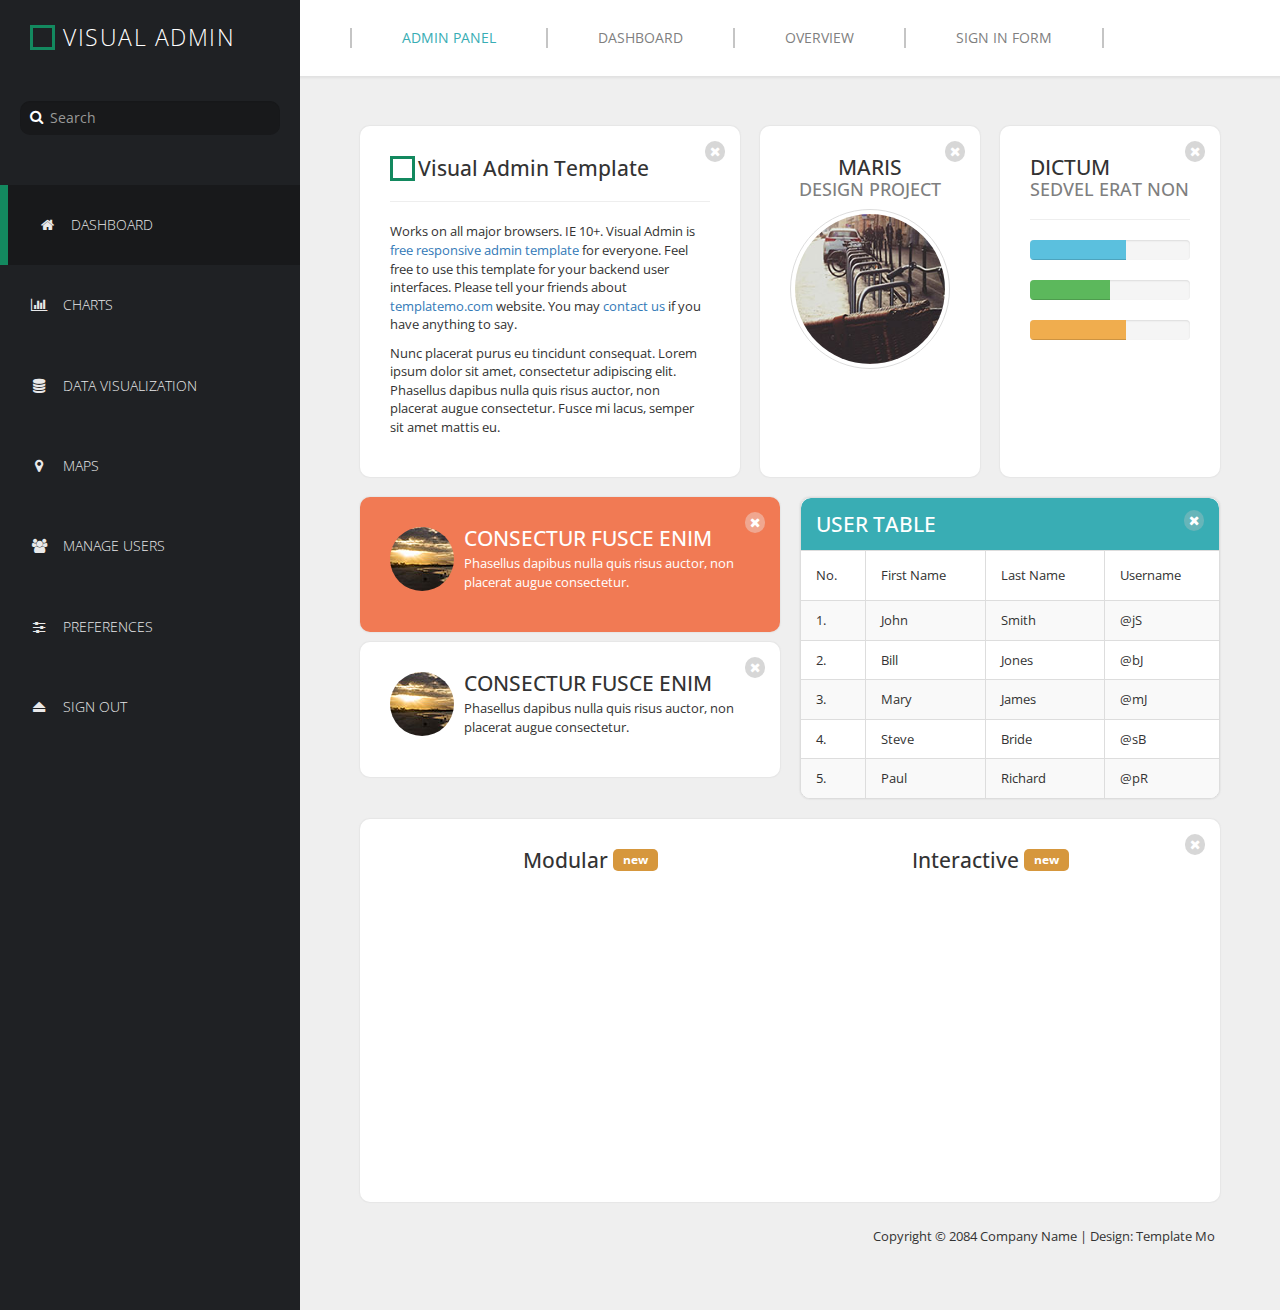
==== index.html @ d7946f82 "first push" ====
<!DOCTYPE html>
<html lang="en">
  <head>
    <meta charset="utf-8">
    <meta http-equiv="X-UA-Compatible" content="IE=edge">
    <meta name="viewport" content="width=device-width, initial-scale=1">  
    <title>Visual Admin Dashboard - Home</title>
    <meta name="description" content="">
    <meta name="author" content="templatemo">
    <link href='http://fonts.googleapis.com/css?family=Open+Sans:400,300,400italic,700' rel='stylesheet' type='text/css'>
    <link href="css/font-awesome.min.css" rel="stylesheet">
    <link href="css/bootstrap.min.css" rel="stylesheet">
    <link href="css/templatemo-style.css" rel="stylesheet">

  </head>
  <body>  
    <!-- Left column -->
    <div class="templatemo-flex-row">
      <div class="templatemo-sidebar">
        <header class="templatemo-site-header">
          <div class="square"></div>
          <h1>Visual Admin</h1>
        </header>
             
        <!-- Search box -->
        <form class="templatemo-search-form" role="search">
          <div class="input-group">
              <button type="submit" class="fa fa-search"></button>
              <input type="text" class="form-control" placeholder="Search" name="srch-term" id="srch-term">           
          </div>
        </form>
        <div class="mobile-menu-icon">
            <i class="fa fa-bars"></i>
        </div>
        <nav class="templatemo-left-nav">          
          <ul>
            <li><a href="#" class="active"><i class="fa fa-home fa-fw"></i>Dashboard</a></li>
            <li><a href="data-visualization.html"><i class="fa fa-bar-chart fa-fw"></i>Charts</a></li>
            <li><a href="data-visualization.html"><i class="fa fa-database fa-fw"></i>Data Visualization</a></li>
            <li><a href="maps.html"><i class="fa fa-map-marker fa-fw"></i>Maps</a></li>
            <li><a href="manage-users.html"><i class="fa fa-users fa-fw"></i>Manage Users</a></li>
            <li><a href="preferences.html"><i class="fa fa-sliders fa-fw"></i>Preferences</a></li>
            <li><a href="login.html"><i class="fa fa-eject fa-fw"></i>Sign Out</a></li>
          </ul>  
        </nav>
      </div>
      <!-- Main content --> 
      <div class="templatemo-content col-1 light-gray-bg">
        <div class="templatemo-top-nav-container">
          <div class="row">
            <nav class="templatemo-top-nav col-lg-12 col-md-12">
              <ul class="text-uppercase">
                <li><a href="" class="active">Admin panel</a></li>
                <li><a href="">Dashboard</a></li>
                <li><a href="">Overview</a></li>
                <li><a href="login.html">Sign in form</a></li>
              </ul>  
            </nav> 
          </div>
        </div>
        <div class="templatemo-content-container">
          <div class="templatemo-flex-row flex-content-row">
            <div class="templatemo-content-widget white-bg col-2">
              <i class="fa fa-times"></i>
              <div class="square"></div>
              <h2 class="templatemo-inline-block">Visual Admin Template</h2><hr>
              <p>Works on all major browsers. IE 10+. Visual Admin is <a href="http://www.templatemo.com/tag/admin" target="_parent">free responsive admin template</a> for everyone. Feel free to use this template for your backend user interfaces. Please tell your friends about <a href="http://www.templatemo.com" target="_parent">templatemo.com</a> website. You may <a href="http://www.templatemo.com/contact" target="_parent">contact us</a> if you have anything to say.</p>
              <p>Nunc placerat purus eu tincidunt consequat. Lorem ipsum dolor sit amet, consectetur adipiscing elit. Phasellus dapibus nulla quis risus auctor, non placerat augue consectetur. Fusce mi lacus, semper sit amet mattis eu.</p>              
            </div>
            <div class="templatemo-content-widget white-bg col-1 text-center">
              <i class="fa fa-times"></i>
              <h2 class="text-uppercase">Maris</h2>
              <h3 class="text-uppercase margin-bottom-10">Design Project</h3>
              <img src="images/bicycle.jpg" alt="Bicycle" class="img-circle img-thumbnail">
            </div>
            <div class="templatemo-content-widget white-bg col-1">
              <i class="fa fa-times"></i>
              <h2 class="text-uppercase">Dictum</h2>
              <h3 class="text-uppercase">Sedvel Erat Non</h3><hr>
              <div class="progress">
                <div class="progress-bar progress-bar-info" role="progressbar" aria-valuenow="60" aria-valuemin="0" aria-valuemax="100" style="width: 60%;"></div>
              </div>
              <div class="progress">
                <div class="progress-bar progress-bar-success" role="progressbar" aria-valuenow="60" aria-valuemin="0" aria-valuemax="100" style="width: 50%;"></div>
              </div>
              <div class="progress">
                <div class="progress-bar progress-bar-warning" role="progressbar" aria-valuenow="60" aria-valuemin="0" aria-valuemax="100" style="width: 60%;"></div>
              </div>                          
            </div>
          </div>
          <div class="templatemo-flex-row flex-content-row">
            <div class="col-1">              
              <div class="templatemo-content-widget orange-bg">
                <i class="fa fa-times"></i>                
                <div class="media">
                  <div class="media-left">
                    <a href="#">
                      <img class="media-object img-circle" src="images/sunset.jpg" alt="Sunset">
                    </a>
                  </div>
                  <div class="media-body">
                    <h2 class="media-heading text-uppercase">Consectur Fusce Enim</h2>
                    <p>Phasellus dapibus nulla quis risus auctor, non placerat augue consectetur.</p>  
                  </div>        
                </div>                
              </div>            
              <div class="templatemo-content-widget white-bg">
                <i class="fa fa-times"></i>
                <div class="media">
                  <div class="media-left">
                    <a href="#">
                      <img class="media-object img-circle" src="images/sunset.jpg" alt="Sunset">
                    </a>
                  </div>
                  <div class="media-body">
                    <h2 class="media-heading text-uppercase">Consectur Fusce Enim</h2>
                    <p>Phasellus dapibus nulla quis risus auctor, non placerat augue consectetur.</p>  
                  </div>
                </div>                
              </div>            
            </div>
            <div class="col-1">
              <div class="panel panel-default templatemo-content-widget white-bg no-padding templatemo-overflow-hidden">
                <i class="fa fa-times"></i>
                <div class="panel-heading templatemo-position-relative"><h2 class="text-uppercase">User Table</h2></div>
                <div class="table-responsive">
                  <table class="table table-striped table-bordered">
                    <thead>
                      <tr>
                        <td>No.</td>
                        <td>First Name</td>
                        <td>Last Name</td>
                        <td>Username</td>
                      </tr>
                    </thead>
                    <tbody>
                      <tr>
                        <td>1.</td>
                        <td>John</td>
                        <td>Smith</td>
                        <td>@jS</td>
                      </tr>
                      <tr>
                        <td>2.</td>
                        <td>Bill</td>
                        <td>Jones</td>
                        <td>@bJ</td>
                      </tr>
                      <tr>
                        <td>3.</td>
                        <td>Mary</td>
                        <td>James</td>
                        <td>@mJ</td>
                      </tr>
                      <tr>
                        <td>4.</td>
                        <td>Steve</td>
                        <td>Bride</td>
                        <td>@sB</td>
                      </tr>
                      <tr>
                        <td>5.</td>
                        <td>Paul</td>
                        <td>Richard</td>
                        <td>@pR</td>
                      </tr>                    
                    </tbody>
                  </table>    
                </div>                          
              </div>
            </div>           
          </div> <!-- Second row ends -->
          <div class="templatemo-flex-row flex-content-row templatemo-overflow-hidden"> <!-- overflow hidden for iPad mini landscape view-->
            <div class="col-1 templatemo-overflow-hidden">
              <div class="templatemo-content-widget white-bg templatemo-overflow-hidden">
                <i class="fa fa-times"></i>
                <div class="templatemo-flex-row flex-content-row">
                  <div class="col-1 col-lg-6 col-md-12">
                    <h2 class="text-center">Modular<span class="badge">new</span></h2>
                    <div id="pie_chart_div" class="templatemo-chart"></div> <!-- Pie chart div -->
                  </div>
                  <div class="col-1 col-lg-6 col-md-12">
                    <h2 class="text-center">Interactive<span class="badge">new</span></h2>
                    <div id="bar_chart_div" class="templatemo-chart"></div> <!-- Bar chart div -->
                  </div>  
                </div>                
              </div>
            </div>
          </div>
          <footer class="text-right">
            <p>Copyright &copy; 2084 Company Name 
            | Design: Template Mo</p>
          </footer>         
        </div>
      </div>
    </div>
    
    <!-- JS -->
    <script src="js/jquery-1.11.2.min.js"></script>      <!-- jQuery -->
    <script src="js/jquery-migrate-1.2.1.min.js"></script> <!--  jQuery Migrate Plugin -->
    <script src="https://www.google.com/jsapi"></script> <!-- Google Chart -->
    <script>
      /* Google Chart 
      -------------------------------------------------------------------*/
      // Load the Visualization API and the piechart package.
      google.load('visualization', '1.0', {'packages':['corechart']});

      // Set a callback to run when the Google Visualization API is loaded.
      google.setOnLoadCallback(drawChart); 
      
      // Callback that creates and populates a data table,
      // instantiates the pie chart, passes in the data and
      // draws it.
      function drawChart() {

          // Create the data table.
          var data = new google.visualization.DataTable();
          data.addColumn('string', 'Topping');
          data.addColumn('number', 'Slices');
          data.addRows([
            ['Mushrooms', 3],
            ['Onions', 1],
            ['Olives', 1],
            ['Zucchini', 1],
            ['Pepperoni', 2]
          ]);

          // Set chart options
          var options = {'title':'How Much Pizza I Ate Last Night'};

          // Instantiate and draw our chart, passing in some options.
          var pieChart = new google.visualization.PieChart(document.getElementById('pie_chart_div'));
          pieChart.draw(data, options);

          var barChart = new google.visualization.BarChart(document.getElementById('bar_chart_div'));
          barChart.draw(data, options);
      }

      $(document).ready(function(){
        if($.browser.mozilla) {
          //refresh page on browser resize
          // http://www.sitepoint.com/jquery-refresh-page-browser-resize/
          $(window).bind('resize', function(e)
          {
            if (window.RT) clearTimeout(window.RT);
            window.RT = setTimeout(function()
            {
              this.location.reload(false); /* false to get page from cache */
            }, 200);
          });      
        } else {
          $(window).resize(function(){
            drawChart();
          });  
        }   
      });
      
    </script>
    <script type="text/javascript" src="js/templatemo-script.js"></script>      <!-- Templatemo Script -->

  </body>
</html>
---- css/templatemo-style.css ----
/*

Visual Admin Template

https://templatemo.com/tm-455-visual-admin



TABLE OF CONTENT
	1. Universal Styles
	2. Left Column
	3. Right Column
	4. Charts & Maps
	5. Login
	6. Manage Users
	7. Preferences
	8. Media Queries
----------------------------------------------*/
/* 1. Universal Styles
----------------------------------------------*/
* {	font-family: 'Open Sans', sans-serif; }
body {	font-size: 13px; }
body, .templatemo-left-nav { background: #1f2124; }
h1, h2, h3 { margin: 0; }
h2 { font-size: 1.6em; }
h3 {
	color: #7f7f7f;
	font-size: 1.4em;
}
ul {
	list-style-type: none;
    margin: 0;
    padding: 0;
}
a:hover { text-decoration: none; }
nav li {
	font-size: 1.1em;
	list-style: none;	
	text-transform: uppercase;
}
.templatemo-inline-block {
	display: inline-block;
	vertical-align: middle;
}
.templatemo-block {	display: block; }
.templatemo-position-relative {	position: relative; }
.blue-text { color: #39ADB4; }
.white-text { color: white; }
.green-bg {	background-color: #39ADB4; }
.yellow-bg { background-color: #D8D138; }
.white-bg {	background-color: white; }
.white-bg .fa-times { background-color: #d7d7d7; }
.white-bg .fa-times:hover {	background: #83ccd1; }
.orange-bg {
	background-color: #F17A54;
	color: white;
}
.orange-bg .fa-times {	background-color: #F0A790; }
.orange-bg .fa-times:hover { background-color: #E14311; }
.pink-bg {
	background-color: #D7425C;
	color: white;
}
.pink-bg .fa-times { background-color: #E57C8F;	}
.pink-bg .fa-times:hover { background-color: #BD1F3B; }
.blue-bg {
	background-color: #3275BB;
	color: white;
}
.blue-bg .fa-times { background-color: #6792C0; }
.blue-bg .fa-times:hover { background-color: #2C639C; }
.light-gray-bg { background-color: #efefef; }
.padding-right-25 {	padding-right: 25px; }
.margin-bottom-0 {	margin-bottom: 0; }
.margin-bottom-5 {	margin-bottom: 5px; }
.margin-bottom-10 {	margin-bottom: 10px; }
.margin-bottom-30 {	margin-bottom: 30px; }
.margin-bottom-70 {	margin-bottom: 70px; }
.margin-right-15 { margin-right: 15px; }
.margin-10 { margin: 10px; }
.width-100 { width: 100%; }
.no-border { border: none; }
.border-radius-10 { border-radius: 10px; }
footer { padding: 15px; }

/* 2. Left Column
-----------------------------*/
.templatemo-sidebar { width: 300px; }
.square {
	width: 25px;
	height: 25px;
	border: 3px solid #13895F;
	display: inline-block;
	vertical-align: middle;
}
.circle {
	width: 15px;
	height: 15px;
	border-radius: 50%;
}
.templatemo-site-header { margin: 25px 30px; }
.templatemo-site-header h1 {
	color: white;
	display: inline-block;
	font-size: 1.8em;
	font-weight: 300;
	letter-spacing: 1.5px;
	margin: 0 5px;	
	text-transform: uppercase;
	vertical-align: middle;
}
.profile-photo-container { position: relative; }
.profile-photo-overlay {
	background-color: rgba(4, 152, 114, 0.35);
	position: absolute;
	top: 0;
	left: 0;
	width: 100%;
	height: 100%;
	transition: all 0.3s ease;
}
.profile-photo-overlay:hover { background-color: rgba(4, 152, 114, 0); }

/* Search form */
.templatemo-search-form {
	font-size: 1.1em;
	margin: 50px 20px;		
}
.templatemo-search-form .input-group { width: 100%; }
.templatemo-search-form .input-group .form-control {
	background-color: #18191b;
	border: none;
	border-radius: 10px;
	color: #DDD;
	padding-left: 30px;
}
.form-control:focus {
  border-color: #13895F;
  outline: 0;
  box-shadow: inset 0 1px 1px rgba(19,137,95,.075),0 0 8px rgba(19,137,95,.6);
}
.form-control.highlight {
	background-color: #39ADB4;
	color: white;
}
.form-control.highlight::-webkit-input-placeholder { /* WebKit browsers */
    color:    #ccc;
}
.form-control.highlight:-moz-placeholder { /* Mozilla Firefox 4 to 18 */
   color:    #ccc;
   opacity:  1;
}
.form-control.highlight::-moz-placeholder { /* Mozilla Firefox 19+ */
   color:    #ccc;
   opacity:  1;
}
.form-control.highlight:-ms-input-placeholder { /* Internet Explorer 10+ */
   color:    #ccc;
}
.templatemo-search-form .input-group { position: relative; }
.fa-search {
    height:32px;
    width:32px;
    border: none;
    cursor: pointer;
    color:white;
    background:transparent;
    position:absolute;
    top: 0;
	left: 0;
	z-index: 100;
}
.mobile-menu-icon { 
	cursor:pointer;
	display:none; 
}
.templatemo-left-nav li { font-weight: 300; }
.templatemo-left-nav a.active,
.templatemo-left-nav a:hover {
	background: #18191b;
	border-left: 8px solid #13895F;
}
.templatemo-left-nav a {
	color: #e9e9ea;
	display: block;
	padding: 30px;
	transition: all 0.3s ease;
}
.templatemo-left-nav .fa { margin-right: 15px; }

/* 3. Right Column
------------------------------*/
.templatemo-top-nav-container {
	background-color: white;
	padding: 28px 50px;
 	box-shadow: 0px 0px 2px 2px rgba(161, 159, 159, 0.18);
}
.templatemo-top-nav li {
    float: left;
    list-style: none;
}
.templatemo-top-nav a {
	color: #7f7f7f;
    display: block;
    padding: 0 50px;
    border-left: 2px solid #c5c5c5;
}
.templatemo-top-nav li:last-child a { border-right: 2px solid #c5c5c5; }
.templatemo-top-nav a:hover,
.templatemo-top-nav a.active {
	color: #39ADB4;
}

/* Main Content Area */
.templatemo-content {
  margin-top: 0px;
  min-height: 600px;
  padding: 0;  
  overflow-x: hidden;
}
.templatemo-content-container {	padding: 40px 50px; }
.templatemo-flex-row {
	display: -webkit-flex;
	display: -ms-flexbox;
	display: flex;
}
.col-1 {
	-webkit-flex: 1;
	    -ms-flex: 1;
	        flex: 1;
}
.col-2 {
	-webkit-flex: 2;
	    -ms-flex: 2;
	        flex: 2;
}

/* Content Widget */
.templatemo-content-widget {
	border-radius: 10px;
	padding: 30px;	
	position: relative;
	margin: 10px;
 	box-shadow: 0px 0px 1px 1px rgba(161, 159, 159, 0.1);
}
.templatemo-content-widget.no-padding {	padding: 0; }
.fa-times {
	border-radius: 15px;
  	color: white;
  	cursor: pointer;
	padding: 4px 5px;
  	position: absolute;
  	top: 15px;
  	right: 15px;
  	z-index: 100;
  	transition: all 0.3s ease;
}
.fa-heart {
  color: white;
  cursor: pointer;
  font-size: 1.4em;
  position: absolute;
  top: 30px;
  right: 30px;
  z-index: 100;
  transition: all 0.3s ease;
}
.fa-heart:hover { color: #39ADB4; }
.progress {	display: block; }
.panel-default>.panel-heading {
	background-color: #39ADB4;
	border-top-left-radius: 10px;
	border-top-right-radius: 10px;
	color: white;
	padding: 15px;
}
.panel-default .fa-times {
	top: 12px;
	background-color: #67B5B9;
}
.panel-default .fa-times:hover { background-color: #297B7F;	}
.panel { border-radius: 10px; }
.pagination-wrap {
	margin-right: 10px;
	text-align: right;
}
.pagination>li>a {
	border-color: #E9E8E8;
	color: #a6a6a6;
	margin: 2px;
	padding: 10px;	
}
.pagination>li>a,
.pagination>li:first-child>a,
.pagination>li:last-child>a {
	border-radius: 10px;
}
.pagination>.active>a, 
.pagination>.active>a:focus, 
.pagination>.active>a:hover {
	background-color: #39ADB4;
	border-color: #E9E8E8;
}
.table { margin-bottom: 0; }
.table>tbody>tr>td { padding: 10px 15px; }
.table>thead>tr>td { padding: 15px; }
.media { margin-top: 0; }
.media-body { vertical-align: middle; }
.badge {
	background-color: #d6973d;
	border-radius: 5px;
	margin-left: 5px;
	padding: 5px 10px;
	vertical-align: top;
}
.templatemo-img-bordered {
	border: 1px solid #ccc;
	padding: 3px;
}

/* 4. Charts & Maps - http://codepen.io/shoogledesigns/pen/BfLkA
----------------------------------------------------------------*/
.templatemo-chart {
	width: 100%;
	height: 300px;
}
#timeline_div {	height: auto; }

/* JQVMap */
.jqvmap-zoomin, .jqvmap-zoomout {
    width: 15px;
    height: 15px;
}
.vmap { height: 300px; }

/* 5. Login
------------------------------*/
.templatemo-login-widget {
	max-width: 450px;
	margin-left: auto;
	margin-right: auto;
	padding: 50px;
}
.templatemo-login-widget .square {
	width: 18px;
	height: 18px;
}
.templatemo-login-widget header { margin-bottom: 40px; }
.templatemo-login-widget h1 {
	display: inline-block;
	font-size: 1.8em;
	text-align: center;
	text-transform: uppercase;
	vertical-align: middle;
}
.templatemo-login-form .form-group { margin-bottom: 20px; }
.templatemo-login-form .form-group:last-child {	margin-bottom: 0; }
.input-group-addon { background: none; }
.btn-primary {
	border-radius: 2px;
	background-color: #39ADB4;
	border: none;	
	color: white;	
}
.btn-primary:hover { background-color: #2A858B; }
.templatemo-blue-button, 
.templatemo-white-button {
	border-radius: 2px;
	padding: 10px 30px;
	text-transform: uppercase;
	transition: all 0.3s ease;
}
.templatemo-blue-button {
	background-color: #39ADB4;
	border: none;	
	color: white;	
}
.templatemo-blue-button:hover {	background-color: #2A858B; }
.templatemo-white-button {
	background-color: white;
	border: 1px solid #39ADB4;	
	color: #39ADB4;	
}
.templatemo-white-button:hover { background-color: #eff2f3;	}
.templatemo-register-widget {
	max-width: 450px;
	padding: 15px;
	text-align: center;
}
.templatemo-register-widget p {	margin-bottom: 0; }
.checkbox label { padding-left: 0; }
.font-weight-400 { font-weight: 400; }

/* Style checkboxes and radio buttons
http://webdesign.tutsplus.com/tutorials/quick-tip-easy-css3-checkboxes-and-radio-buttons--webdesign-8953 */
input[type="checkbox"] {  display:none; }
input[type="checkbox"] + label span {
    display:inline-block;
    width:26px;
    height:25px;
    margin:-1px 4px 0 0;
    vertical-align:middle;
    background:url(../images/checkbox-radio-sheet.png) left top no-repeat;
    cursor:pointer;
}
input[type="checkbox"]:checked + label span {
    background:url(../images/checkbox-radio-sheet.png) -26px top no-repeat;
}
input[type="radio"] { display:none; }
input[type="radio"] + label span {
    display:inline-block;
    width:26px;
    height:25px;
    margin:-1px 4px 0 0;
    vertical-align:middle;
    background:url(../images/checkbox-radio-sheet.png) -52px top no-repeat;
    cursor:pointer;
}
input[type="radio"]:checked + label span {
    background:url(../images/checkbox-radio-sheet.png) -78px top no-repeat;
}

/* 6. Manage Users
------------------------------*/
.templatemo-sort-by:hover {	color: #ded9d9; }
.templatemo-edit-btn {
	border: 1px solid #ddd;
	border-radius: 3px;
	color: black;
	padding: 5px 15px;
	transition: all 0.3s ease;
}
.templatemo-edit-btn:hover {
	background-color: #39ADB4;
	border: 1px solid #39ADB4;
	color: white;
}
.templatemo-link { color: black; }
.templatemo-link:hover { color: #39ADB4; }
.templatemo-overflow-hidden { overflow: hidden; }
.templatemo-user-table thead {
	background-color: #39ADB4;
	color: white;
}
.panel>.table-responsive:last-child>.table:last-child, .panel>.table:last-child {
  border-bottom-right-radius: 10px;
  border-bottom-left-radius: 10px;
}
.panel>.table:first-child {
  border-top-left-radius: 10px;
  border-top-right-radius: 10px;
}
.templatemo-social-icons-container {
	background-color: #f4f3f3;
	display: -webkit-flex;
	display: -ms-flexbox;
	display: flex;
	-webkit-justify-content: space-between;
	    -ms-flex-pack: justify;
	        justify-content: space-between;
	box-shadow: 0px 0px 1px 1px rgba(161, 159, 159, 0.1);
	position: absolute;
	bottom: 0;
	left: 0;
	width: 100%;
	height: 50px;
	border-bottom-left-radius: 10px;
	border-bottom-right-radius: 10px;
	border-top: 1px solid #dedede;
}
.social-icon-wrap {
	width: 33%;
	height: 100%;
	display: -webkit-flex;
	display: -ms-flexbox;
	display: flex;
	-webkit-align-items: center;
	    -ms-flex-align: center;
	        align-items: center;
	-webkit-justify-content: center;
	    -ms-flex-pack: center;
	        justify-content: center;
}
.social-icon-wrap:nth-child(2) {
	border-left: 1px solid #dedede;
	border-right: 1px solid #dedede;
}
.templatemo-social-icon {
	background-color: #a6a6a6;
	border-radius: 50%;
	color: white;
	cursor: pointer;
	font-size: 1.5em;
	padding-top: 8px;
	width: 35px;
	height: 35px;
	transition: all 0.3s ease;
}
.templatemo-social-icon:hover {	background-color: #39ADB4; }
.templatemo-content-img-bg {
	background-position: center;
	background-attachment: stretch;
	min-height: 300px;
}
.content-bg-img {
	position: absolute;
	top: 0;
	left: 0;
	border-radius: 10px;
	width: 100%;
	height: 100%;
}
.view-img-btn-wrap {
	position: absolute;
	bottom: 50px;
	left: 0;
	width: 100%;
	text-align: center;
}
.templatemo-view-img-btn {
	background-color: #f4f3f3;	
	border: none;
	border-radius: 5px;
	color: #a6a6a6;
	padding: 10px 50px;
	text-transform: uppercase;
	transition: all 0.3s ease;
}
.templatemo-view-img-btn:hover {
	background-color: #39ADB4;
	color: white;
}

/* 7. Preferences
-------------------------------*/
.has-success .checkbox, .has-success .checkbox-inline, .has-success .control-label, .has-success .help-block, 
.has-success .radio, .has-success .radio-inline, .has-success.checkbox label, .has-success.checkbox-inline label, 
.has-success.radio label, .has-success.radio-inline label {
	color: #13895F;
}
.has-success .form-control { border-color: #13895F; }
.has-warning .checkbox, .has-warning .checkbox-inline, .has-warning .control-label, .has-warning .help-block, 
.has-warning .radio, .has-warning .radio-inline, .has-warning.checkbox label, .has-warning.checkbox-inline label, 
.has-warning.radio label, .has-warning.radio-inline label {
	color: #CF922C;
}
.has-warning .form-control { border-color: #CF922C; }
.has-error .checkbox, .has-error .checkbox-inline, .has-error .control-label, .has-error .help-block, 
.has-error .radio, .has-error .radio-inline, .has-error.checkbox label, .has-error.checkbox-inline label, 
.has-error.radio label, .has-error.radio-inline label {
	color: #D7425C;
}
.has-error .form-control { border-color: #D7425C; }
.templatemo-multi-select {
	min-width: 200px;
	height: 100px;
	overflow-y: scroll;	
}

/* 8. Media Queries
------------------------------*/
@media screen and (max-width: 1199px) and (min-width: 991px) {
	.templatemo-site-header { margin: 25px; }
	.templatemo-sidebar { width: 250px;	}
	.templatemo-search-form { margin: 20px; }
	nav li { font-size: 1em; }
	.templatemo-left-nav a { padding: 15px; }
	.templatemo-top-nav a { padding: 0 30px; }
}

@media screen and (max-width: 1199px) {
	.templatemo-flex-row.flex-content-row { display: block;	}
}

@media screen and (max-width: 992px) and (min-width: 768px) {
	.templatemo-site-header,
	.templatemo-search-form { 
		margin: 15px; 
	}
	.templatemo-sidebar { width: 200px; } 
	.templatemo-site-header h1 { font-size: 1.6em; }
	.square { 
		width: 20px; 
		height: 20px;
	}
	.templatemo-left-nav a.active,
	.templatemo-left-nav a:hover {
		border-left: 6px solid #13895F;		
	}	
	.templatemo-top-nav-container {	padding: 17px 30px;	}
	.templatemo-top-nav a { padding: 0 15px; }
}

@media screen and (max-width: 992px) {
	nav li { font-size: 1em; }
	.templatemo-left-nav a { padding: 15px 10px; }	
	.templatemo-content-container {	padding: 10px; }
}
@media only screen and (min-width: 768px) {
	.templatemo-left-nav {	display: block !important; }
}
@media screen and (max-width: 767px) {
	.templatemo-flex-row { display: block; }
	.templatemo-site-header { margin: 20px 15px; }
	.profile-photo-container {	display: none; /* Hide profile photo on mobile view */	}
	.templatemo-search-form { margin: 10px; }
	.templatemo-top-nav-container {	padding: 10px; }
	.templatemo-top-nav a { 
		border-left: 1px solid #c5c5c5;
		padding: 0 7px; 
	}
	.templatemo-top-nav li:last-child a { border-right: 1px solid #c5c5c5; }
	.templatemo-content-widget { padding: 15px;	}

	/* Left column */
	.templatemo-left-nav {
		display: none;
		position: fixed;
		top: 10px;
		right: 50px;		
		height: 300px;
		overflow: auto;
		width: 200px;
		z-index: 999;
	}
	.templatemo-left-nav a.active, 
	.templatemo-left-nav a:hover {
		border-left: 4px solid #13895F;	
	}
	.mobile-menu-icon {
		cursor: pointer;
		display: block;
		position: fixed;
		top: 10px;
		right: 10px;
		z-index: 1000;
	}
	.mobile-menu-icon:hover .fa { background-color: rgba(19,137,95,0.8); }
	.mobile-menu-icon .fa {
		color: #fff;
		background-color: rgba(19,137,95,0.4);
		font-size: 1.5em;
		width: 40px;
		height: 40px;
		padding-top: 9px;
		padding-left: 11px;
	}
}
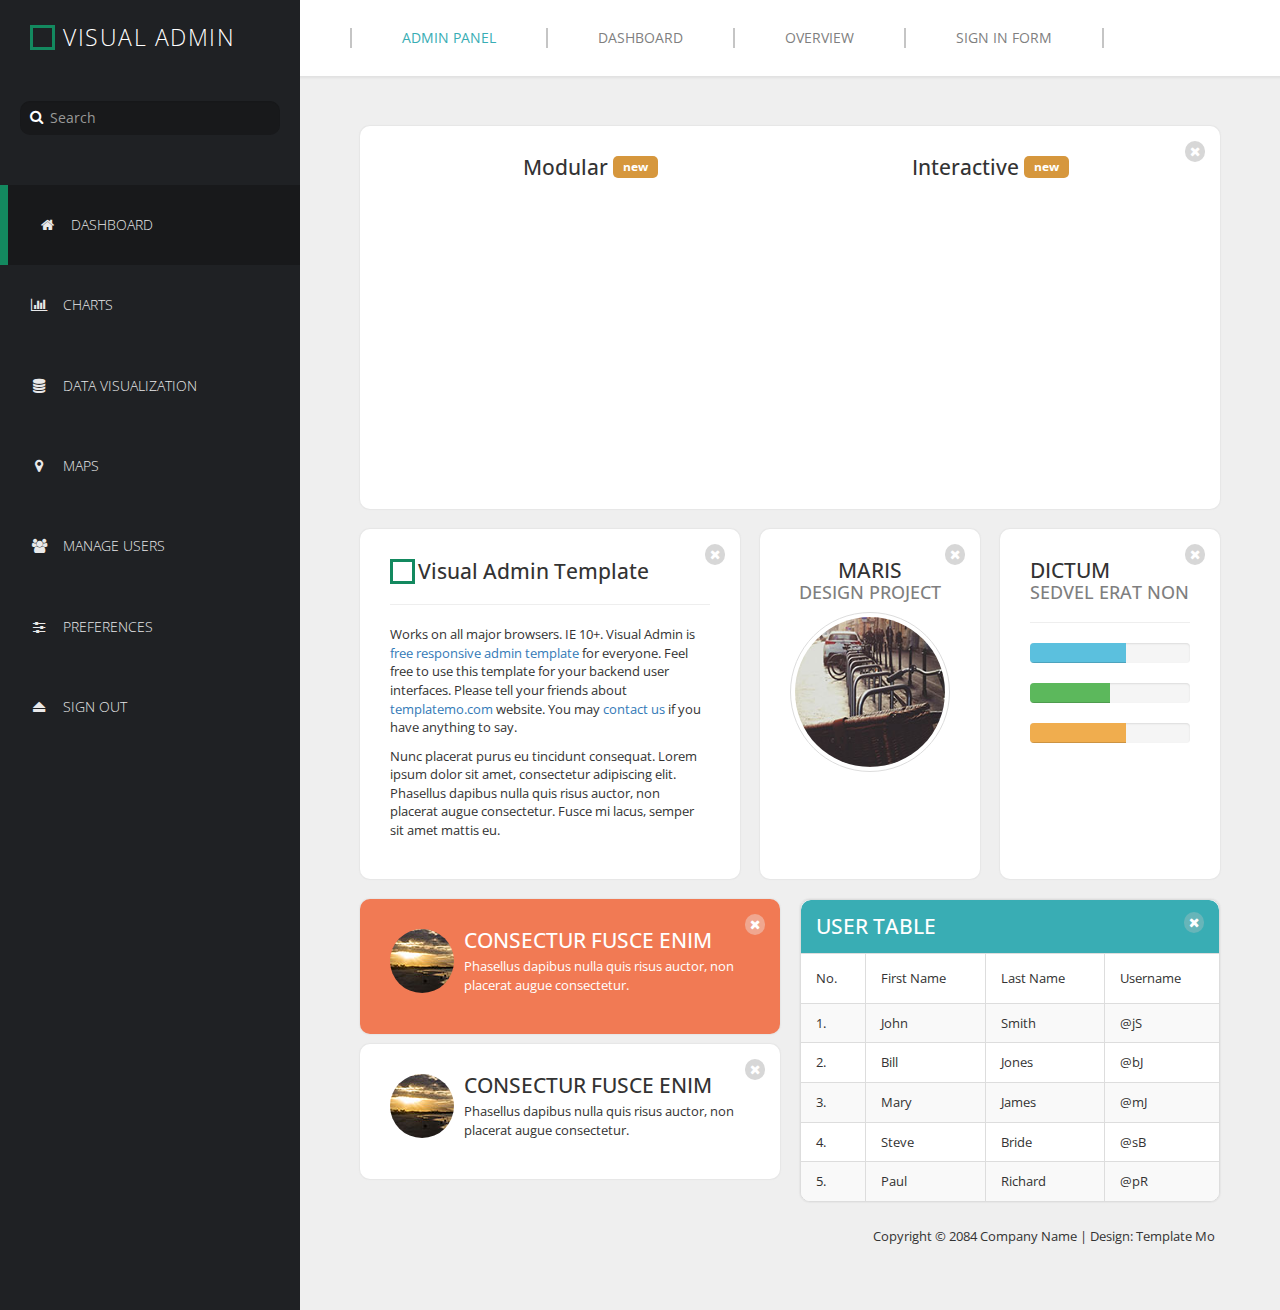
==== commit cb01e60b: "DEBUT DASHBORD" ====
--- a/index.html
+++ b/index.html
@@ -59,6 +59,23 @@
           </div>
         </div>
         <div class="templatemo-content-container">
+          <div class="templatemo-flex-row flex-content-row templatemo-overflow-hidden"> <!-- overflow hidden for iPad mini landscape view-->
+            <div class="col-1 templatemo-overflow-hidden">
+              <div class="templatemo-content-widget white-bg templatemo-overflow-hidden">
+                <i class="fa fa-times"></i>
+                <div class="templatemo-flex-row flex-content-row">
+                  <div class="col-1 col-lg-6 col-md-12">
+                    <h2 class="text-center">Modular<span class="badge">new</span></h2>
+                    <div id="pie_chart_div" class="templatemo-chart"></div> <!-- Pie chart div -->
+                  </div>
+                  <div class="col-1 col-lg-6 col-md-12">
+                    <h2 class="text-center">Interactive<span class="badge">new</span></h2>
+                    <div id="bar_chart_div" class="templatemo-chart"></div> <!-- Bar chart div -->
+                  </div>  
+                </div>                
+              </div>
+            </div>
+          </div>
           <div class="templatemo-flex-row flex-content-row">
             <div class="templatemo-content-widget white-bg col-2">
               <i class="fa fa-times"></i>
@@ -169,24 +186,8 @@
                 </div>                          
               </div>
             </div>           
-          </div> <!-- Second row ends -->
-          <div class="templatemo-flex-row flex-content-row templatemo-overflow-hidden"> <!-- overflow hidden for iPad mini landscape view-->
-            <div class="col-1 templatemo-overflow-hidden">
-              <div class="templatemo-content-widget white-bg templatemo-overflow-hidden">
-                <i class="fa fa-times"></i>
-                <div class="templatemo-flex-row flex-content-row">
-                  <div class="col-1 col-lg-6 col-md-12">
-                    <h2 class="text-center">Modular<span class="badge">new</span></h2>
-                    <div id="pie_chart_div" class="templatemo-chart"></div> <!-- Pie chart div -->
-                  </div>
-                  <div class="col-1 col-lg-6 col-md-12">
-                    <h2 class="text-center">Interactive<span class="badge">new</span></h2>
-                    <div id="bar_chart_div" class="templatemo-chart"></div> <!-- Bar chart div -->
-                  </div>  
-                </div>                
-              </div>
-            </div>
-          </div>
+          </div>
+          
           <footer class="text-right">
             <p>Copyright &copy; 2084 Company Name 
             | Design: Template Mo</p>
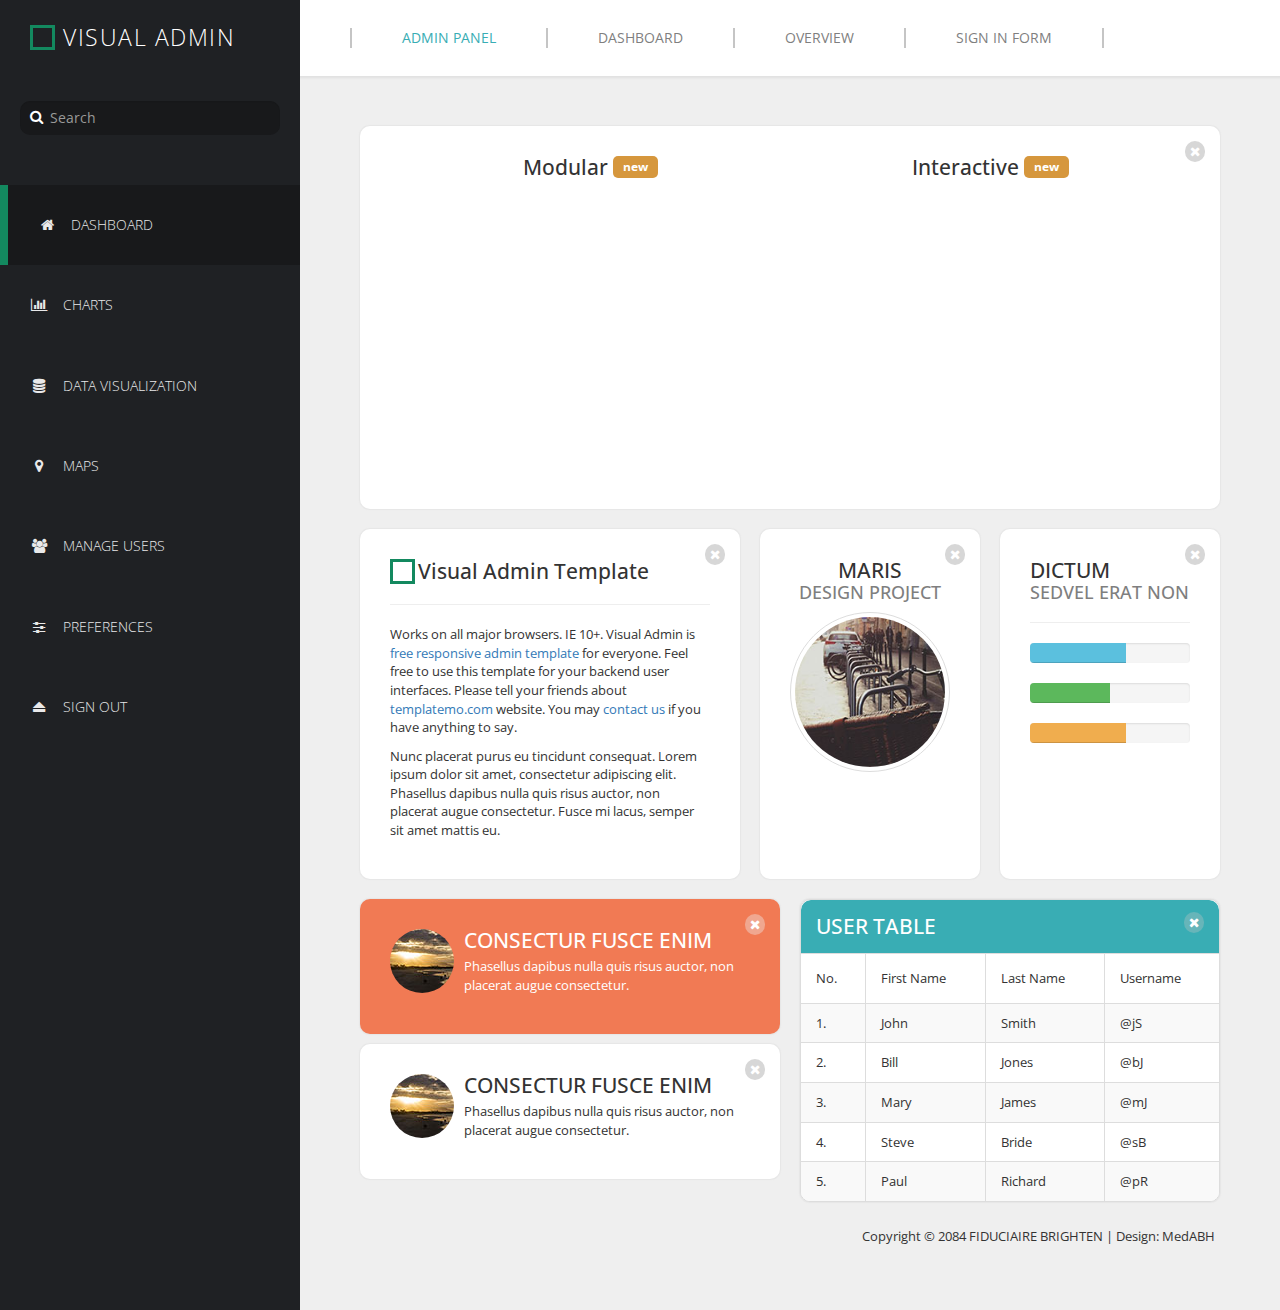
==== commit 93dea38d: "Copyright edit" ====
--- a/index.html
+++ b/index.html
@@ -189,8 +189,8 @@
           </div>
           
           <footer class="text-right">
-            <p>Copyright &copy; 2084 Company Name 
-            | Design: Template Mo</p>
+            <p>Copyright &copy; 2084 FIDUCIAIRE BRIGHTEN 
+            | Design: MedABH</p>
           </footer>         
         </div>
       </div>
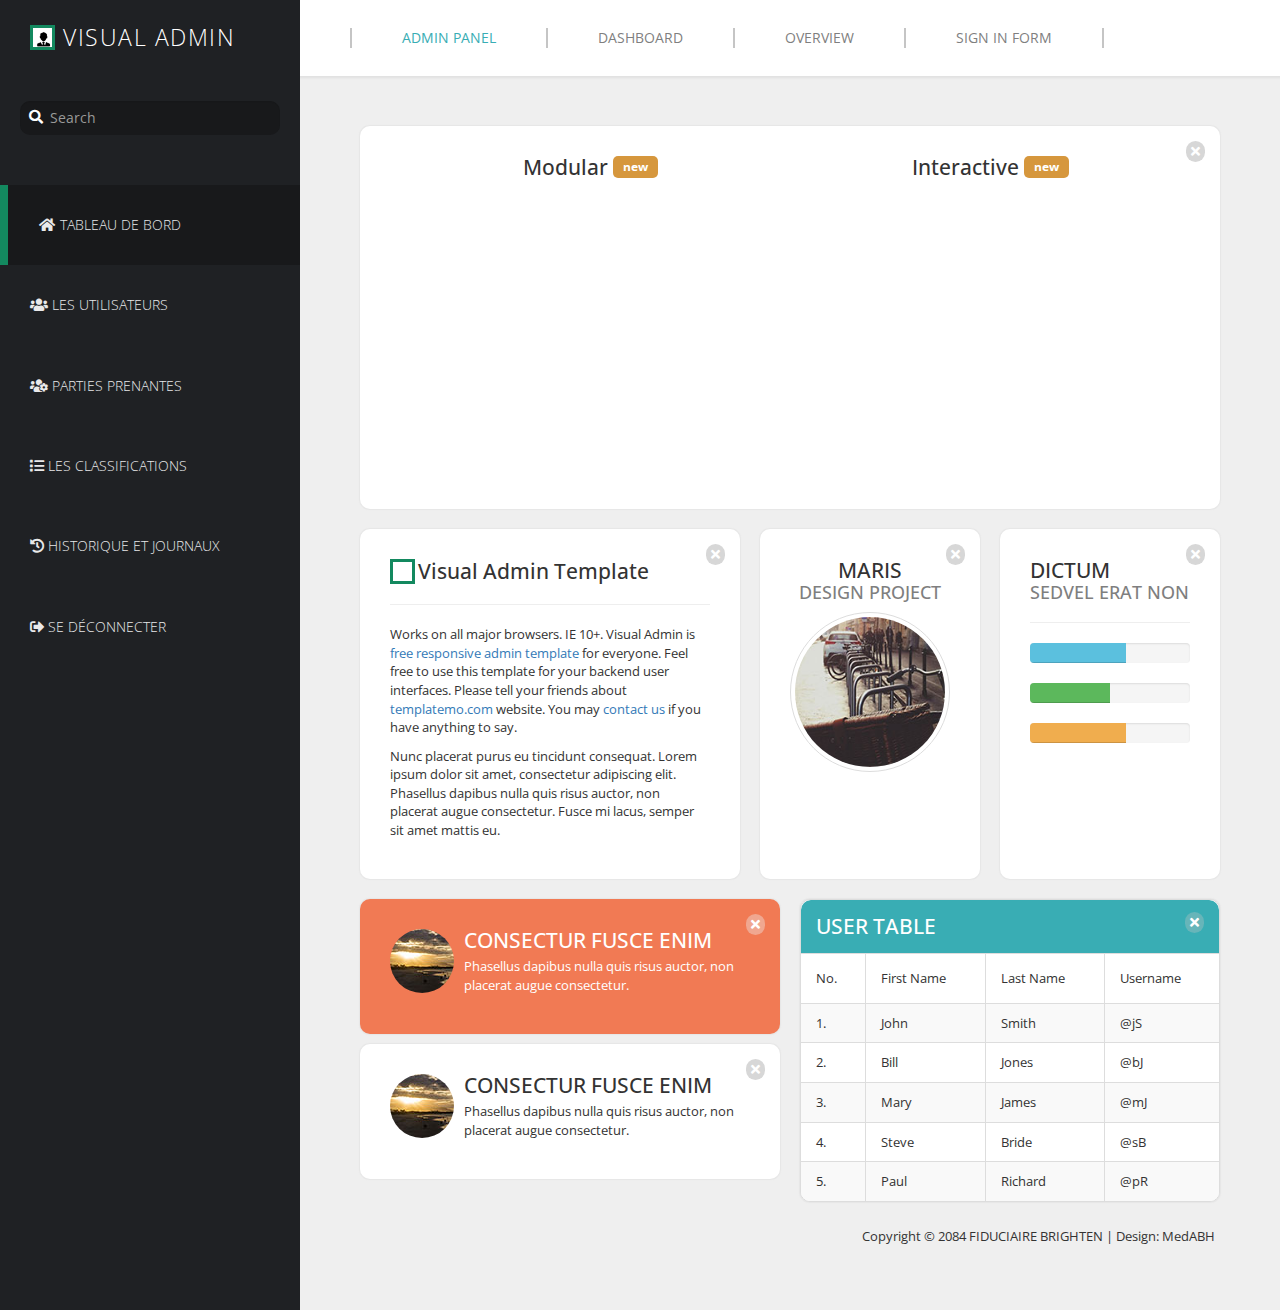
==== commit 07b838ba: "index edits in nav" ====
--- a/index.html
+++ b/index.html
@@ -11,6 +11,7 @@
     <link href="css/font-awesome.min.css" rel="stylesheet">
     <link href="css/bootstrap.min.css" rel="stylesheet">
     <link href="css/templatemo-style.css" rel="stylesheet">
+    <link href="https://cdnjs.cloudflare.com/ajax/libs/font-awesome/5.15.4/css/all.min.css" rel="stylesheet">
 
   </head>
   <body>  
@@ -18,7 +19,7 @@
     <div class="templatemo-flex-row">
       <div class="templatemo-sidebar">
         <header class="templatemo-site-header">
-          <div class="square"></div>
+          <div class="square"><img  src="images/logo.png" alt="logo" style="width: 20px;"></div>
           <h1>Visual Admin</h1>
         </header>
              
@@ -34,13 +35,13 @@
         </div>
         <nav class="templatemo-left-nav">          
           <ul>
-            <li><a href="#" class="active"><i class="fa fa-home fa-fw"></i>Dashboard</a></li>
-            <li><a href="data-visualization.html"><i class="fa fa-bar-chart fa-fw"></i>Charts</a></li>
-            <li><a href="data-visualization.html"><i class="fa fa-database fa-fw"></i>Data Visualization</a></li>
-            <li><a href="maps.html"><i class="fa fa-map-marker fa-fw"></i>Maps</a></li>
-            <li><a href="manage-users.html"><i class="fa fa-users fa-fw"></i>Manage Users</a></li>
-            <li><a href="preferences.html"><i class="fa fa-sliders fa-fw"></i>Preferences</a></li>
-            <li><a href="login.html"><i class="fa fa-eject fa-fw"></i>Sign Out</a></li>
+            <li><a href="#" class="active"><i class="fa fa-home fa-fw"></i> Tableau de bord</a></li>
+            <li><a href="manage-users.html"><i class="fa fa-users fa-fw"></i> Les utilisateurs</a></li>
+            <li><a href="manage-users.html"><i class="fas fa-users-cog"></i> Parties Prenantes</a></li>
+            <li><a href="maps.html"><i class="fas fa-list"></i> Les classifications</a></li>
+            <li><a href="maps.html"><i class="fas fa-history"></i> Historique et Journaux</a></li>
+            <li><a href="maps.html"><i class="fas fa-sign-out-alt"></i> Se déconnecter</a></li>
+
           </ul>  
         </nav>
       </div>
--- a/css/templatemo-style.css
+++ b/css/templatemo-style.css
@@ -90,6 +90,7 @@
 	width: 25px;
 	height: 25px;
 	border: 3px solid #13895F;
+	background-color: white;
 	display: inline-block;
 	vertical-align: middle;
 }
@@ -186,7 +187,7 @@
 	padding: 30px;
 	transition: all 0.3s ease;
 }
-.templatemo-left-nav .fa { margin-right: 15px; }
+.templatemo-left-nav .fa .fas { margin-right: 15px; }
 
 /* 3. Right Column
 ------------------------------*/
@@ -635,8 +636,8 @@
 		right: 10px;
 		z-index: 1000;
 	}
-	.mobile-menu-icon:hover .fa { background-color: rgba(19,137,95,0.8); }
-	.mobile-menu-icon .fa {
+	.mobile-menu-icon:hover .fa .fas { background-color: rgba(19,137,95,0.8); }
+	.mobile-menu-icon .fa .fas {
 		color: #fff;
 		background-color: rgba(19,137,95,0.4);
 		font-size: 1.5em;
